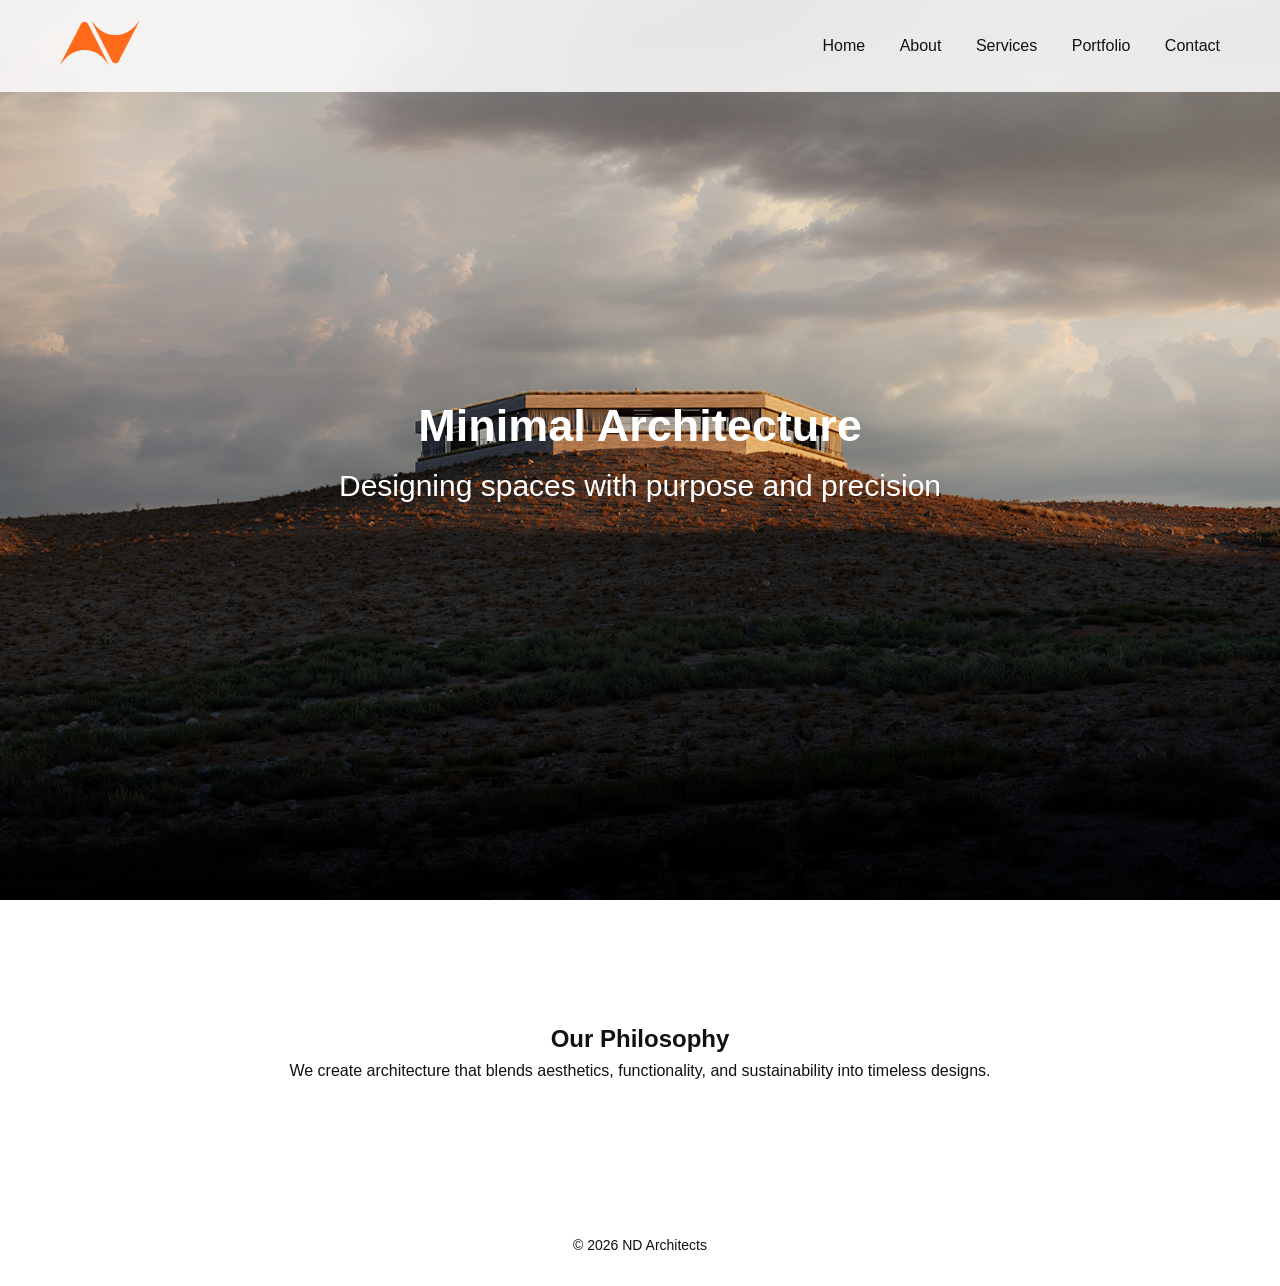
==== index.html @ c5e330dc "first commit" ====
<!DOCTYPE html>
<html lang="en">
<head>
<meta charset="UTF-8" />
<meta name="viewport" content="width=device-width, initial-scale=1.0" />
<title>ND Architects</title>
<link rel="stylesheet" href="style.css" />
</head>
<body>


<header class="nav">
<div class="logo"><img class="logo" src="./Group 39.svg" alt=""></div>
<nav>
<a href="index.html">Home</a>
<a href="about.html">About</a>
<a href="services.html">Services</a>
<a href="portfolio.html">Portfolio</a>
<a href="contact.html">Contact</a>
</nav>
</header>


<section class="hero" style="background-image:url('Background.jpg');">
<div class="hero-content">
<h1>Minimal Architecture</h1>
<p>Designing spaces with purpose and precision</p>
</div>
</section>


<section class="section">
<h2>Our Philosophy</h2>
<p>We create architecture that blends aesthetics, functionality, and sustainability into timeless designs.</p>
</section>


<footer>
<p>© 2026 ND Architects</p>
</footer>


</body>
</html>
---- style.css ----
* {
    margin: 0;
    padding: 0;
    box-sizing: border-box;
    font-family: Arial, Helvetica, sans-serif
}

body {
    background: #fff;
    color: #111;
    line-height: 1.6
}

.logo img.logo {
    width: 80px;
    height: auto;
}
.nav {
    display: flex;
    justify-content: space-between;
    align-items: center;
    padding: 20px 60px;
    position: fixed;
    width: 100%;
    background: rgba(255, 255, 255, .85);
    backdrop-filter: blur(12px);
    z-index: 10
}

.nav a {
    margin-left: 30px;
    text-decoration: none;
    color: #111;
    transition: .3s
}

.nav a:hover {
    opacity: .6
}


.hero,
.page-hero {
    height: 100vh;

    background-size: cover;
    background-position: center;
    display: flex;
    align-items: center;
    justify-content: center
}

.hero-content {
font-size: 30px;
    text-align: center;
    color: #fff;
    animation: fadeUp 1.2s ease
}


.section {
    padding: 120px 15%;
    text-align: center;
    animation: fadeUp 1s ease
}


.about-layout {
    padding: 140px 12%;
    display: grid;
    grid-template-columns: 1fr 1fr;
    gap: 60px;
    align-items: center
}

.about-text h2 {
    font-size: 32px;
    margin-bottom: 20px
}

.about-text p {
    font-size: 16px;
    color: #444;
    margin-bottom: 14px
}

.about-image img {
    width: 100%;
    border-radius: 20px
}


.cards-wrapper {
    padding: 140px 10%;
    display: grid;
    grid-template-columns: repeat(2, 1fr);
    gap: 50px
}


.blur-card {
    display: flex;
    justify-content: space-between;
    align-items: center;
    gap: 40px;
    padding: 40px;
    min-height: 260px;
    border-radius: 20px;
    background: rgba(255, 255, 255, 0.6);
    backdrop-filter: blur(22px);
    box-shadow: 0 25px 50px rgba(0, 0, 0, 0.06);
    transition: .5s
}

.blur-card:hover {
    transform: translateY(-10px)
}


.card-text {
    flex: 1
}

.card-text h3 {
    font-size: 24px;
    margin-bottom: 12px
}

.card-text p {
    font-size: 15px;
    color: #444
}


.blur-card img {
    width: 240px;
    height: 180px;
    object-fit: cover;
    border-radius: 14px;
    flex-shrink: 0
}


.contact-form {
    max-width: 500px;
    margin: auto;
    display: flex;
    flex-direction: column;
    gap: 20px
}

.contact-form input,
textarea {
    padding: 14px;
    border-radius: 6px;
    border: 1px solid #ccc
}

button {
    border-radius: 6px;
    padding: 14px;
    border: none;
    background: #111;
    color: #fff;
    cursor: pointer
}


footer {
    text-align: center;
    padding: 30px;
    font-size: 14px
}


@keyframes fadeUp {
    from {
        opacity: 0;
        transform: translateY(30px)
    }

    to {
        opacity: 1;
        transform: translateY(0)
    }
}


@media(max-width:900px) {
    .cards-wrapper {
        grid-template-columns: 1fr
    }

    .blur-card {
        flex-direction: column;
        text-align: left
    }

    .blur-card img {
        width: 100%;
        height: 220px
    }

    .about-layout {
        grid-template-columns: 1fr
    }
}
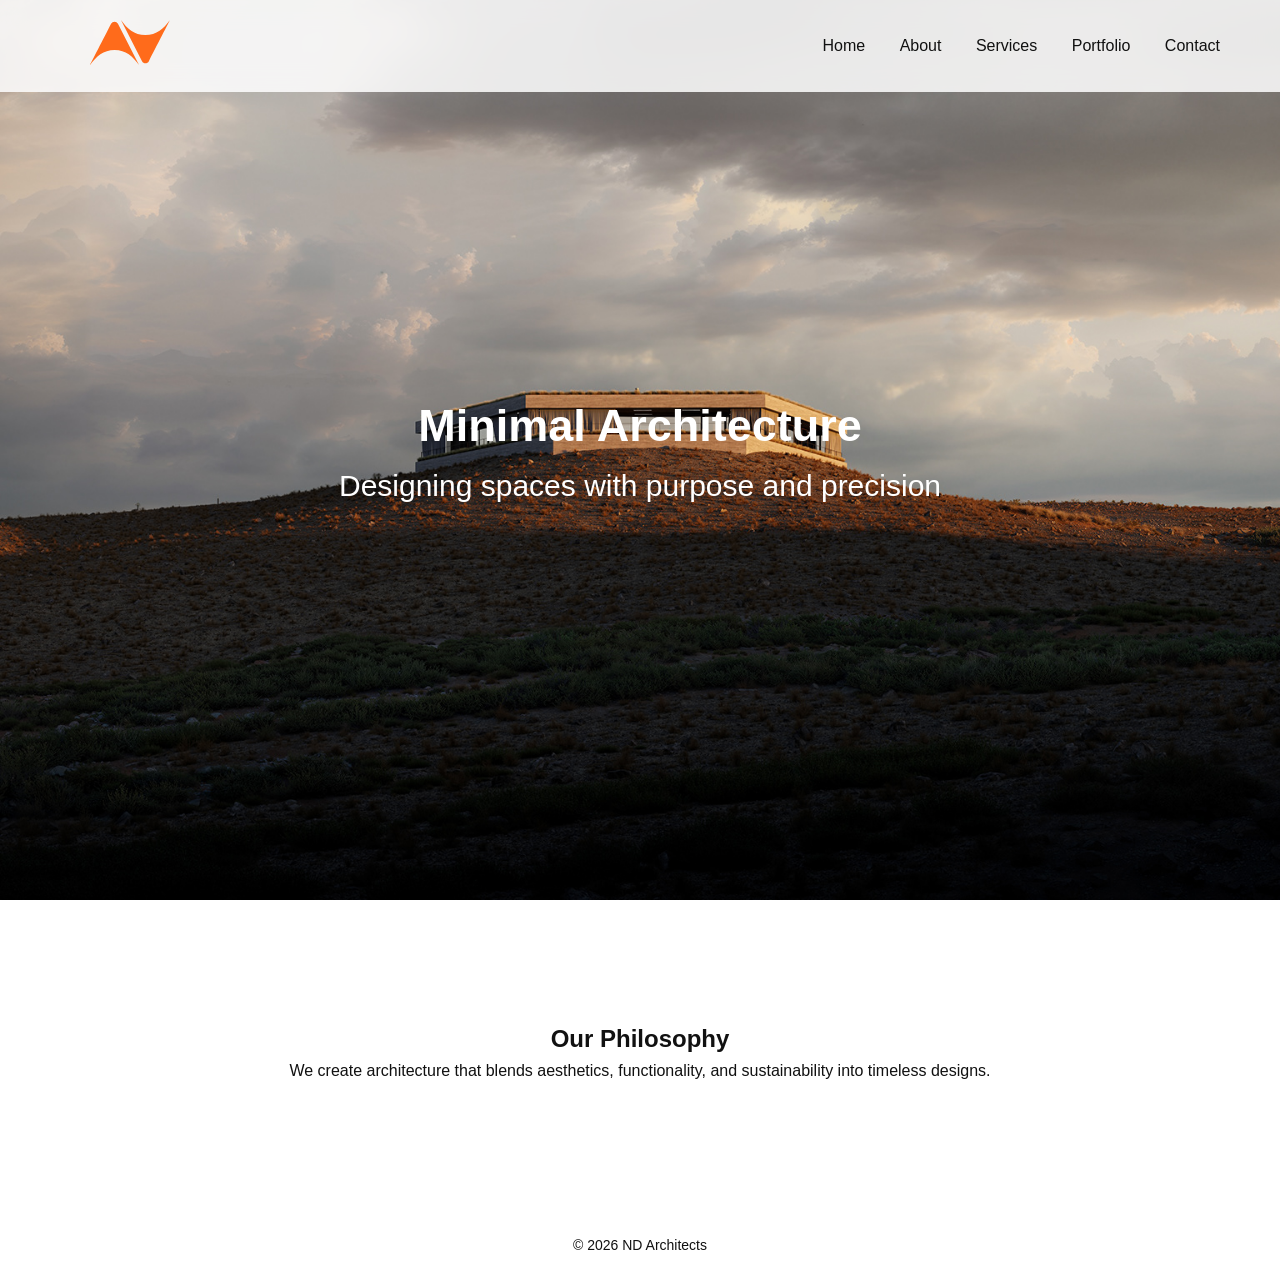
==== commit 02a390ea: "Chal BSDK" ====
--- a/index.html
+++ b/index.html
@@ -10,7 +10,7 @@
 
 
 <header class="nav">
-<div class="logo"><img class="logo" src="./Group 39.svg" alt=""></div>
+<div class="logo"><a href="index.html"><img class="logo" src="./Group 39.svg" alt="ND Architects"></a></div>
 <nav>
 <a href="index.html">Home</a>
 <a href="about.html">About</a>
